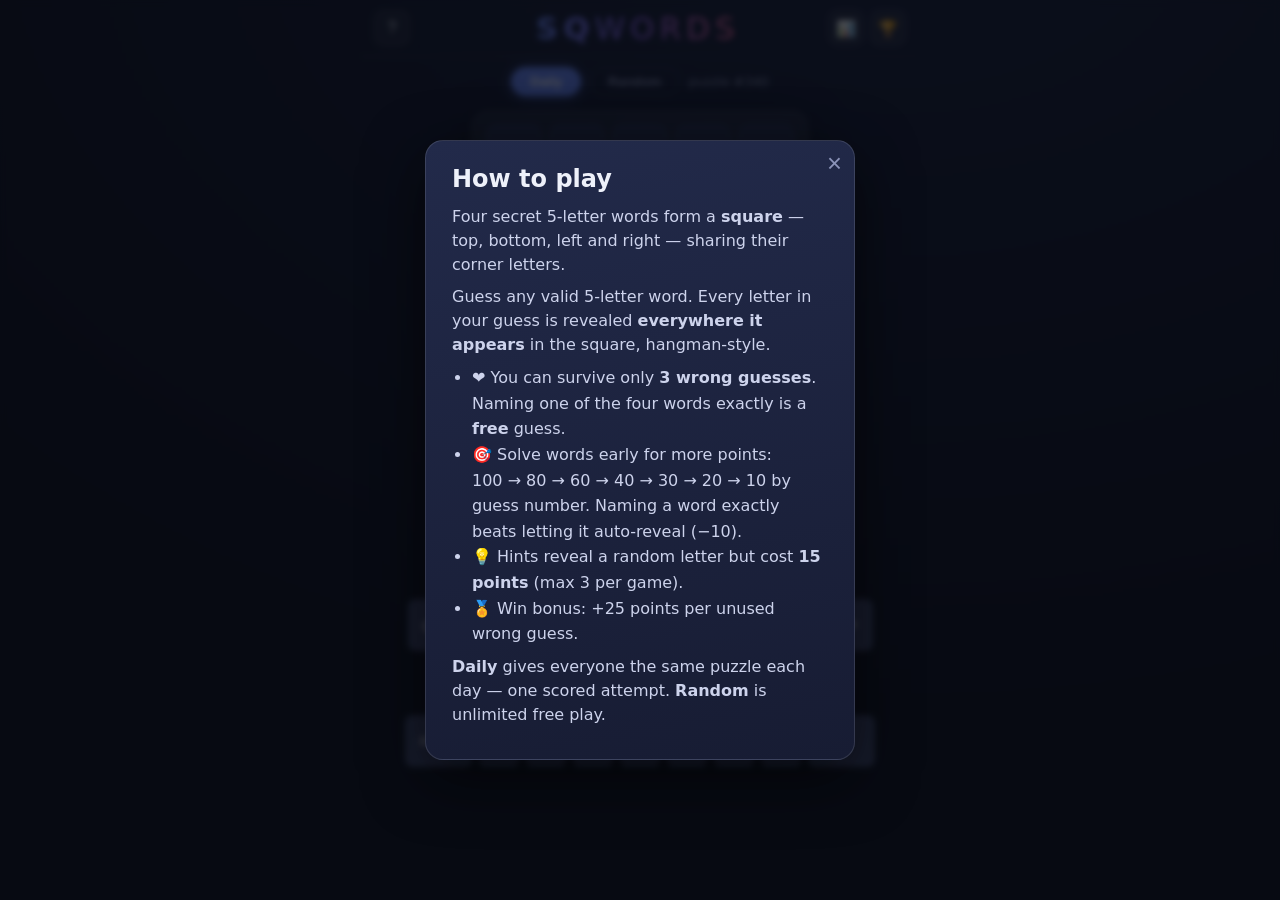
==== web/index.html @ 4886c89f "Sqwords: console Java game plus new web version Web game in web/ (open index.html to play): daily an" ====
<!DOCTYPE html>
<html lang="en">
<head>
<meta charset="UTF-8">
<meta name="viewport" content="width=device-width, initial-scale=1.0">
<title>Sqwords — the word square game</title>
<link rel="stylesheet" href="style.css">
</head>
<body>

<header>
  <div class="header-side left">
    <button class="icon-btn" id="btn-help" title="How to play">?</button>
  </div>
  <h1 class="logo">SQ<span>WORDS</span></h1>
  <div class="header-side right">
    <button class="icon-btn" id="btn-stats" title="Stats &amp; history">📊</button>
    <button class="icon-btn" id="btn-board" title="Leaderboard">🏆</button>
  </div>
</header>

<div class="mode-bar">
  <button class="mode-btn active" id="btn-daily">Daily</button>
  <button class="mode-btn" id="btn-random">Random</button>
  <span class="mode-info" id="mode-info"></span>
</div>

<main>
  <div id="board" class="board"></div>

  <div class="status-row">
    <div class="hearts" id="hearts"></div>
    <div class="score">Score <b id="score">0</b></div>
    <button class="hint-btn" id="btn-hint" title="Reveal a letter (-15 pts)">💡 Hint <small>-15</small></button>
  </div>

  <div class="solved-row" id="solved-row"></div>

  <div class="entry" id="entry"></div>

  <div class="keyboard" id="keyboard"></div>
</main>

<div class="toast" id="toast"></div>
<canvas id="confetti"></canvas>

<!-- HOW TO PLAY -->
<div class="modal-back hidden" id="modal-help">
  <div class="modal">
    <button class="modal-x" data-close>×</button>
    <h2>How to play</h2>
    <p>Four secret 5-letter words form a <b>square</b> — top, bottom, left and right —
       sharing their corner letters.</p>
    <p>Guess any valid 5-letter word. Every letter in your guess is revealed
       <b>everywhere it appears</b> in the square, hangman-style.</p>
    <ul>
      <li>❤️ You can survive only <b>3 wrong guesses</b>. Naming one of the four words exactly is a <b>free</b> guess.</li>
      <li>🎯 Solve words early for more points: 100&nbsp;→&nbsp;80&nbsp;→&nbsp;60&nbsp;→&nbsp;40&nbsp;→&nbsp;30&nbsp;→&nbsp;20&nbsp;→&nbsp;10 by guess number. Naming a word exactly beats letting it auto-reveal (−10).</li>
      <li>💡 Hints reveal a random letter but cost <b>15 points</b> (max 3 per game).</li>
      <li>🏅 Win bonus: +25 points per unused wrong guess.</li>
    </ul>
    <p><b>Daily</b> gives everyone the same puzzle each day — one scored attempt.
       <b>Random</b> is unlimited free play.</p>
  </div>
</div>

<!-- STATS -->
<div class="modal-back hidden" id="modal-stats">
  <div class="modal">
    <button class="modal-x" data-close>×</button>
    <h2>Your stats</h2>
    <div class="stat-grid" id="stat-grid"></div>
    <h3>Recent games</h3>
    <div id="history-list" class="history-list"></div>
  </div>
</div>

<!-- LEADERBOARD -->
<div class="modal-back hidden" id="modal-board">
  <div class="modal">
    <button class="modal-x" data-close>×</button>
    <h2>🏆 Leaderboard</h2>
    <div id="leaderboard-list" class="leaderboard-list"></div>
  </div>
</div>

<!-- GAME OVER -->
<div class="modal-back hidden" id="modal-over">
  <div class="modal">
    <button class="modal-x" data-close>×</button>
    <h2 id="over-title"></h2>
    <div class="over-words" id="over-words"></div>
    <div class="over-score" id="over-score"></div>
    <div class="over-name hidden" id="over-name-row">
      <label>Save score as:&nbsp;<input id="over-name" maxlength="12" placeholder="your name"></label>
      <button class="small-btn" id="btn-save-score">Save</button>
    </div>
    <div class="over-actions">
      <button class="small-btn" id="btn-share">📋 Share</button>
      <button class="small-btn primary" id="btn-again">Play again</button>
    </div>
  </div>
</div>

<script src="words.js"></script>
<script src="game.js"></script>
</body>
</html>
---- web/style.css ----
:root{
  --bg1:#10131f; --bg2:#1d2440;
  --panel:rgba(255,255,255,.06);
  --tile:#2a3050; --tile-edge:#3c4470;
  --revealed:#3aa46b; --revealed2:#2c8757;
  --named:#c9a227; --named2:#a8841b;
  --missing:#b3454f;
  --text:#eef1fa; --dim:#8b93b8;
  --accent:#6c8cff;
  --key:#454e74; --key-hit:#3aa46b; --key-miss:#23273c;
}
*{box-sizing:border-box; margin:0; padding:0; -webkit-tap-highlight-color:transparent;}
html,body{height:100%;}
body{
  font-family:"Segoe UI",system-ui,sans-serif;
  background:radial-gradient(1200px 800px at 70% -10%, var(--bg2), var(--bg1));
  color:var(--text);
  display:flex; flex-direction:column; align-items:center;
  min-height:100vh; overflow-x:hidden;
}

/* ---------- header ---------- */
header{
  width:100%; max-width:560px;
  display:flex; align-items:center; justify-content:space-between;
  padding:10px 14px; border-bottom:1px solid rgba(255,255,255,.08);
}
.logo{
  font-size:1.9rem; letter-spacing:.18em; font-weight:800;
  background:linear-gradient(90deg,#6c8cff,#9b6cff,#ff6c9b);
  -webkit-background-clip:text; background-clip:text; color:transparent;
  user-select:none;
}
.logo span{font-weight:300;}
.header-side{display:flex; gap:6px; min-width:74px;}
.header-side.left{justify-content:flex-start;}
.header-side.right{justify-content:flex-end;}
.icon-btn{
  width:36px; height:36px; border-radius:10px; border:1px solid rgba(255,255,255,.12);
  background:var(--panel); color:var(--text); font-size:1rem; cursor:pointer;
  transition:transform .1s, background .2s;
}
.icon-btn:hover{background:rgba(255,255,255,.12); transform:translateY(-1px);}

/* ---------- mode bar ---------- */
.mode-bar{
  display:flex; align-items:center; gap:8px; padding:10px 0 2px;
}
.mode-btn{
  padding:6px 18px; border-radius:999px; border:1px solid rgba(255,255,255,.14);
  background:transparent; color:var(--dim); font-weight:600; cursor:pointer;
  transition:all .2s;
}
.mode-btn.active{background:var(--accent); border-color:var(--accent); color:#fff;
  box-shadow:0 2px 14px rgba(108,140,255,.45);}
.mode-info{color:var(--dim); font-size:.8rem;}

/* ---------- board ---------- */
main{display:flex; flex-direction:column; align-items:center; gap:10px; padding:12px 8px 24px; width:100%; max-width:560px;}
.board{
  display:grid; grid-template-columns:repeat(5,56px); grid-template-rows:repeat(5,56px);
  gap:7px; padding:14px; border-radius:18px;
  background:var(--panel); border:1px solid rgba(255,255,255,.09);
  box-shadow:0 10px 40px rgba(0,0,0,.45);
  position:relative;
}
.cell{
  border-radius:10px; display:flex; align-items:center; justify-content:center;
  font-size:1.6rem; font-weight:700; text-transform:uppercase;
  background:var(--tile); border:1px solid var(--tile-edge);
  transition:background .25s, border-color .25s;
  perspective:300px;
}
.cell.inner{background:transparent; border:none;}
.cell.revealed{
  background:linear-gradient(160deg,var(--revealed),var(--revealed2));
  border-color:transparent; color:#fff;
  animation:flip .5s ease;
}
.cell.named{
  background:linear-gradient(160deg,var(--named),var(--named2));
  border-color:transparent; color:#fff;
}
.cell.missed{
  background:linear-gradient(160deg,var(--missing),#8c333c);
  border-color:transparent; color:#fff;
  animation:flip .5s ease;
}
@keyframes flip{
  0%{transform:rotateX(0);} 49%{transform:rotateX(90deg);}
  50%{transform:rotateX(-90deg);} 100%{transform:rotateX(0);}
}
.board-center{
  grid-column:2/5; grid-row:2/5;
  display:flex; flex-direction:column; align-items:center; justify-content:center;
  color:var(--dim); font-size:.78rem; letter-spacing:.1em; text-align:center;
  user-select:none;
}
.board-center b{font-size:1.7rem; color:var(--text); letter-spacing:0;}

/* ---------- status ---------- */
.status-row{display:flex; align-items:center; gap:18px;}
.hearts{font-size:1.25rem; letter-spacing:2px;}
.score{color:var(--dim);}
.score b{color:var(--text); font-size:1.2rem;}
.hint-btn{
  border:1px solid rgba(255,255,255,.16); background:var(--panel); color:var(--text);
  padding:6px 12px; border-radius:10px; cursor:pointer; font-weight:600;
  transition:background .2s;
}
.hint-btn:hover:not(:disabled){background:rgba(255,255,255,.12);}
.hint-btn:disabled{opacity:.35; cursor:default;}
.hint-btn small{color:var(--dim);}

/* ---------- solved chips ---------- */
.solved-row{display:flex; gap:8px; flex-wrap:wrap; justify-content:center; min-height:28px;}
.chip{
  padding:4px 12px; border-radius:999px; font-size:.78rem; font-weight:700;
  text-transform:uppercase; letter-spacing:.08em;
  background:var(--panel); color:var(--dim); border:1px solid rgba(255,255,255,.1);
}
.chip.done{background:linear-gradient(160deg,var(--revealed),var(--revealed2)); color:#fff; border-color:transparent;}
.chip.exact{background:linear-gradient(160deg,var(--named),var(--named2)); color:#fff; border-color:transparent;}

/* ---------- entry ---------- */
.entry{display:flex; gap:7px;}
.entry .slot{
  width:46px; height:54px; border-radius:9px;
  border:2px solid var(--tile-edge); background:rgba(0,0,0,.25);
  display:flex; align-items:center; justify-content:center;
  font-size:1.5rem; font-weight:700; text-transform:uppercase;
  transition:border-color .15s;
}
.entry .slot.filled{border-color:var(--accent); animation:pop .12s ease;}
@keyframes pop{50%{transform:scale(1.12);}}
.entry.shake{animation:shake .4s;}
@keyframes shake{
  20%,60%{transform:translateX(-7px);} 40%,80%{transform:translateX(7px);}
}

/* ---------- keyboard ---------- */
.keyboard{display:flex; flex-direction:column; gap:6px; align-items:center; width:100%;}
.krow{display:flex; gap:5px; justify-content:center; width:100%;}
.key{
  flex:0 1 42px; height:52px; border-radius:8px; border:none; cursor:pointer;
  background:var(--key); color:var(--text); font-weight:700; font-size:.95rem;
  text-transform:uppercase; transition:background .2s, transform .05s;
}
.key:active{transform:scale(.93);}
.key.wide{flex:0 1 68px; font-size:.7rem;}
.key.hit{background:var(--key-hit); color:#fff;}
.key.miss{background:var(--key-miss); color:var(--dim);}

/* ---------- toast ---------- */
.toast{
  position:fixed; top:74px; left:50%; transform:translateX(-50%) translateY(-8px);
  background:#f1f3ff; color:#15182a; font-weight:700; padding:10px 18px;
  border-radius:10px; opacity:0; pointer-events:none; transition:all .25s; z-index:60;
  box-shadow:0 6px 24px rgba(0,0,0,.4);
}
.toast.show{opacity:1; transform:translateX(-50%) translateY(0);}

/* ---------- modals ---------- */
.modal-back{
  position:fixed; inset:0; background:rgba(5,7,15,.72); backdrop-filter:blur(3px);
  display:flex; align-items:center; justify-content:center; z-index:50; padding:16px;
}
.modal-back.hidden{display:none;}
.modal{
  background:linear-gradient(170deg,#222a4a,#171c33);
  border:1px solid rgba(255,255,255,.12); border-radius:18px;
  max-width:430px; width:100%; max-height:84vh; overflow-y:auto;
  padding:24px 26px; position:relative;
  box-shadow:0 18px 60px rgba(0,0,0,.6);
  animation:rise .25s ease;
}
@keyframes rise{from{transform:translateY(16px); opacity:0;}}
.modal h2{margin-bottom:12px;}
.modal h3{margin:16px 0 8px; color:var(--dim); font-size:.95rem;}
.modal p{margin:8px 0; line-height:1.5; color:#cdd3ec;}
.modal ul{margin:8px 0 8px 20px; line-height:1.6; color:#cdd3ec;}
.modal-x{
  position:absolute; top:10px; right:12px; background:none; border:none;
  color:var(--dim); font-size:1.6rem; cursor:pointer; line-height:1;
}
.modal-x:hover{color:#fff;}

/* stats */
.stat-grid{display:grid; grid-template-columns:repeat(4,1fr); gap:8px; text-align:center;}
.stat{background:var(--panel); border-radius:10px; padding:10px 4px;}
.stat b{display:block; font-size:1.4rem;}
.stat span{font-size:.68rem; color:var(--dim); text-transform:uppercase; letter-spacing:.06em;}
.history-list{display:flex; flex-direction:column; gap:6px;}
.hist-row{
  display:flex; align-items:center; gap:10px; background:var(--panel);
  border-radius:9px; padding:7px 12px; font-size:.85rem;
}
.hist-row .res{font-size:1rem;}
.hist-row .words{color:var(--dim); flex:1; text-transform:uppercase; font-size:.72rem; letter-spacing:.04em;}
.hist-row .pts{font-weight:700;}
.empty-note{color:var(--dim); font-size:.88rem; padding:8px 0;}

/* leaderboard */
.leaderboard-list{display:flex; flex-direction:column; gap:6px;}
.lb-row{
  display:flex; align-items:center; gap:12px; background:var(--panel);
  border-radius:9px; padding:8px 14px;
}
.lb-row .rank{width:26px; font-weight:800; color:var(--dim);}
.lb-row:nth-child(1) .rank{color:#ffd75e;}
.lb-row:nth-child(2) .rank{color:#c7cede;}
.lb-row:nth-child(3) .rank{color:#d99a6c;}
.lb-row .name{flex:1; font-weight:600;}
.lb-row .meta{color:var(--dim); font-size:.74rem;}
.lb-row .pts{font-weight:800; font-size:1.05rem;}

/* game over */
.over-words{display:flex; flex-wrap:wrap; gap:8px; justify-content:center; margin:10px 0;}
.over-words .chip{font-size:.85rem;}
.over-score{text-align:center; font-size:1.25rem; margin:12px 0; font-weight:700;}
.over-name{display:flex; gap:8px; align-items:center; justify-content:center; margin:10px 0;}
.over-name input{
  background:rgba(0,0,0,.3); border:1px solid rgba(255,255,255,.2); color:var(--text);
  border-radius:8px; padding:7px 10px; width:130px; font-size:.95rem;
}
.over-actions{display:flex; gap:10px; justify-content:center; margin-top:14px;}
.small-btn{
  padding:9px 18px; border-radius:10px; border:1px solid rgba(255,255,255,.18);
  background:var(--panel); color:var(--text); font-weight:700; cursor:pointer;
  transition:background .2s;
}
.small-btn:hover{background:rgba(255,255,255,.13);}
.small-btn.primary{background:var(--accent); border-color:var(--accent);}
.small-btn.primary:hover{background:#7d9aff;}
.hidden{display:none !important;}

/* confetti */
#confetti{position:fixed; inset:0; pointer-events:none; z-index:55;}

/* ---------- small screens ---------- */
@media (max-width:430px){
  .board{grid-template-columns:repeat(5,50px); grid-template-rows:repeat(5,50px); gap:6px; padding:10px;}
  .cell{font-size:1.4rem;}
  .entry .slot{width:40px; height:48px;}
  .key{height:48px;}
}
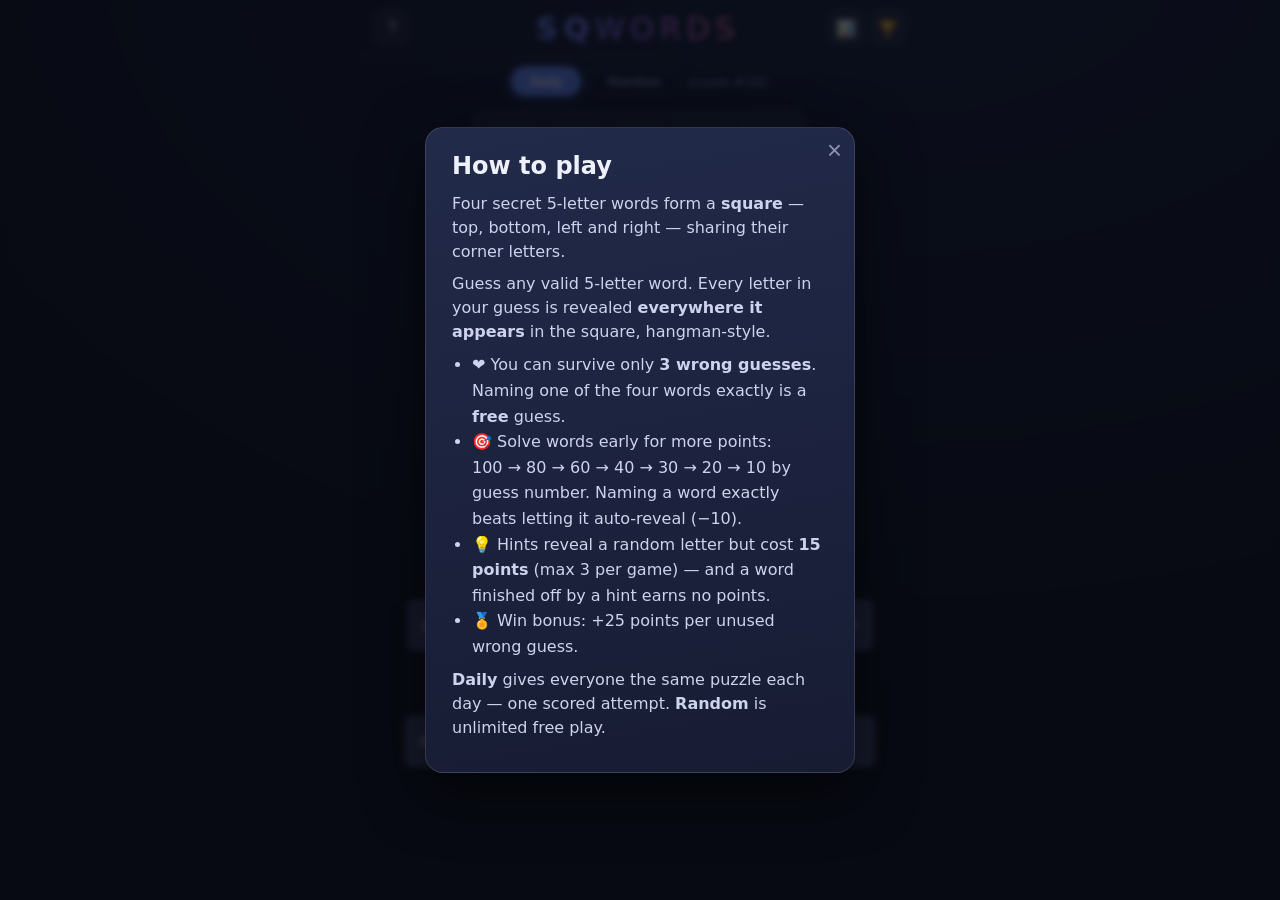
==== commit f4fe7ea6: "Daily #1 = June 9 2026; hint-completed words score zero; square share grid - Daily numbering now sta" ====
--- a/web/index.html
+++ b/web/index.html
@@ -56,7 +56,7 @@
     <ul>
       <li>❤️ You can survive only <b>3 wrong guesses</b>. Naming one of the four words exactly is a <b>free</b> guess.</li>
       <li>🎯 Solve words early for more points: 100&nbsp;→&nbsp;80&nbsp;→&nbsp;60&nbsp;→&nbsp;40&nbsp;→&nbsp;30&nbsp;→&nbsp;20&nbsp;→&nbsp;10 by guess number. Naming a word exactly beats letting it auto-reveal (−10).</li>
-      <li>💡 Hints reveal a random letter but cost <b>15 points</b> (max 3 per game).</li>
+      <li>💡 Hints reveal a random letter but cost <b>15 points</b> (max 3 per game) — and a word finished off by a hint earns no points.</li>
       <li>🏅 Win bonus: +25 points per unused wrong guess.</li>
     </ul>
     <p><b>Daily</b> gives everyone the same puzzle each day — one scored attempt.
@@ -69,6 +69,7 @@
   <div class="modal">
     <button class="modal-x" data-close>×</button>
     <h2>Your stats</h2>
+    <div id="today-daily"></div>
     <div class="stat-grid" id="stat-grid"></div>
     <h3>Recent games</h3>
     <div id="history-list" class="history-list"></div>
@@ -90,6 +91,7 @@
     <button class="modal-x" data-close>×</button>
     <h2 id="over-title"></h2>
     <div class="over-words" id="over-words"></div>
+    <pre class="share-grid" id="over-grid"></pre>
     <div class="over-score" id="over-score"></div>
     <div class="over-name hidden" id="over-name-row">
       <label>Save score as:&nbsp;<input id="over-name" maxlength="12" placeholder="your name"></label>
--- a/web/style.css
+++ b/web/style.css
@@ -186,6 +186,15 @@
 .modal-x:hover{color:#fff;}
 
 /* stats */
+.today-box{
+  background:var(--panel); border:1px solid rgba(255,255,255,.1); border-radius:12px;
+  padding:12px 14px; margin-bottom:14px; text-align:center;
+}
+.today-head{font-weight:700; margin-bottom:4px;}
+.share-grid{
+  font-family:inherit; white-space:pre; line-height:1.3; font-size:1.05rem; margin:8px 0;
+  text-align:center;
+}
 .stat-grid{display:grid; grid-template-columns:repeat(4,1fr); gap:8px; text-align:center;}
 .stat{background:var(--panel); border-radius:10px; padding:10px 4px;}
 .stat b{display:block; font-size:1.4rem;}
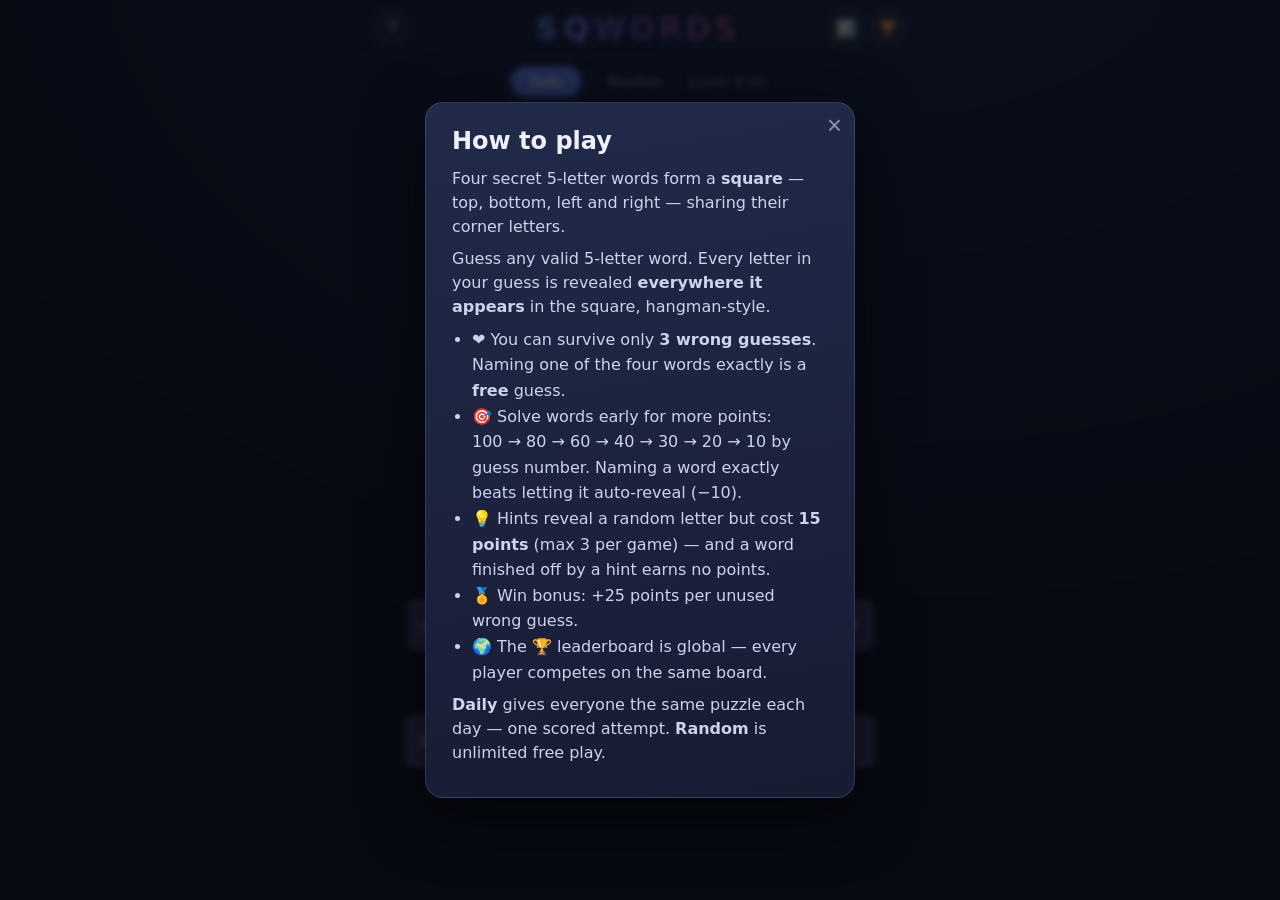
==== commit f0a7a94f: "Global leaderboard via Cloudflare Worker worker/: a Workers + KV API that stores the top 50 scores w" ====
--- a/web/index.html
+++ b/web/index.html
@@ -58,6 +58,7 @@
       <li>🎯 Solve words early for more points: 100&nbsp;→&nbsp;80&nbsp;→&nbsp;60&nbsp;→&nbsp;40&nbsp;→&nbsp;30&nbsp;→&nbsp;20&nbsp;→&nbsp;10 by guess number. Naming a word exactly beats letting it auto-reveal (−10).</li>
       <li>💡 Hints reveal a random letter but cost <b>15 points</b> (max 3 per game) — and a word finished off by a hint earns no points.</li>
       <li>🏅 Win bonus: +25 points per unused wrong guess.</li>
+      <li>🌍 The 🏆 leaderboard is global — every player competes on the same board.</li>
     </ul>
     <p><b>Daily</b> gives everyone the same puzzle each day — one scored attempt.
        <b>Random</b> is unlimited free play.</p>
